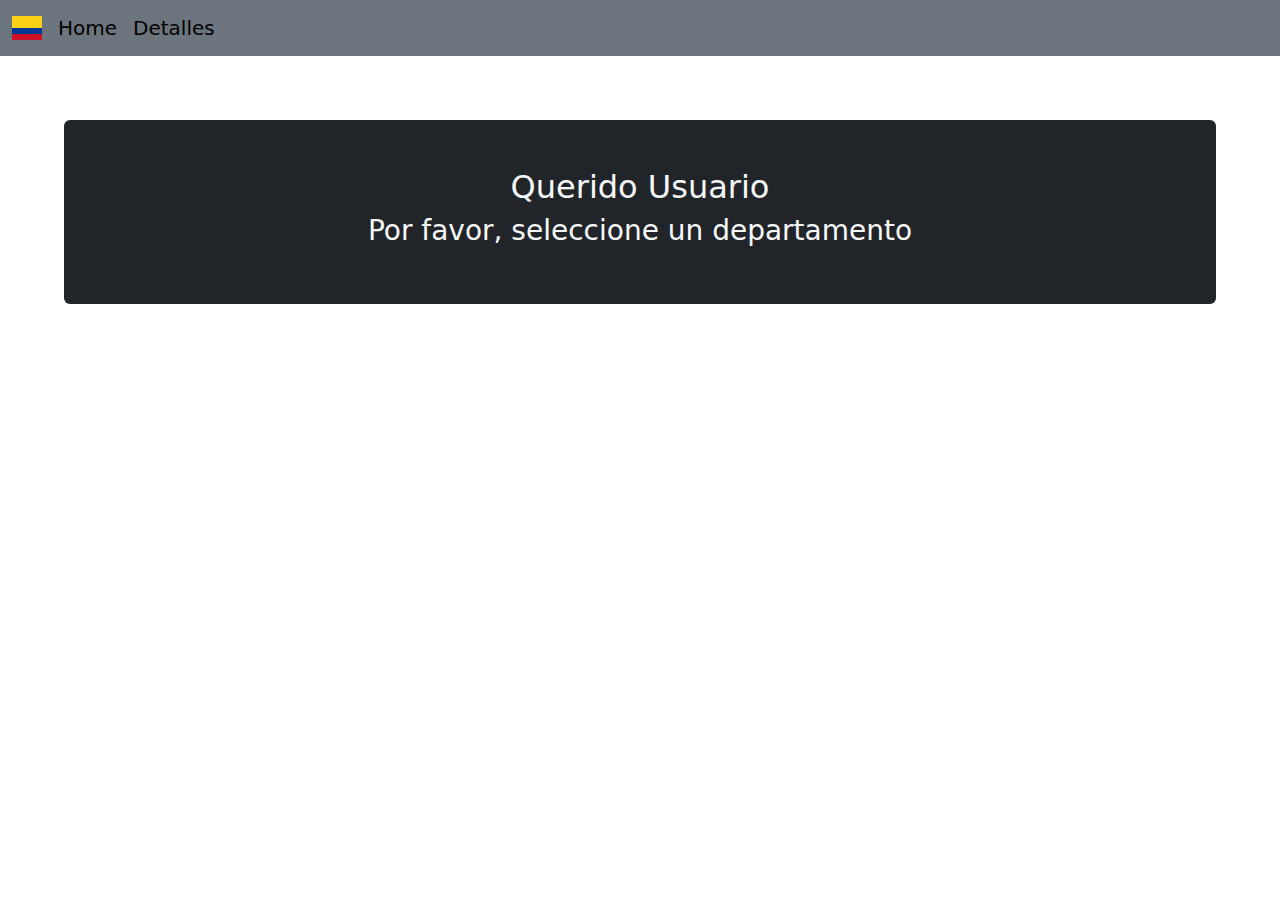
==== pages/detalles.html @ 80023ca1 "se crea el detalles.html con su respectivo js" ====
<!DOCTYPE html>
<html lang="en">
<head>
    <meta charset="UTF-8">
    <meta name="viewport" content="width=device-width, initial-scale=1.0">
    <title>Document</title>
    <link href="https://cdn.jsdelivr.net/npm/bootstrap@5.3.3/dist/css/bootstrap.min.css" rel="stylesheet" integrity="sha384-QWTKZyjpPEjISv5WaRU9OFeRpok6YctnYmDr5pNlyT2bRjXh0JMhjY6hW+ALEwIH" crossorigin="anonymous">
</head>
<body>
    <header>
        <nav class="navbar bg-secondary">
            <div class="container-fluid d-flex justify-content-start">
                <a class="navbar-brand" href="../index.html">
                  <img src="../img/bandera.png" alt="Logo" width="30" height="24" class="d-inline-block align-text-top">  
                </a>
                <a class="navbar-brand" href="../index.html">Home</a>
                <a class="navbar-brand" href="#">Detalles</a>
              </div>
          </nav>
    </header>

    <main>
        <div id="detalles" class="p-3">
            
        </div>
    </main>

    <script src="detalles.js" type="module"></script>
</body>
</html>
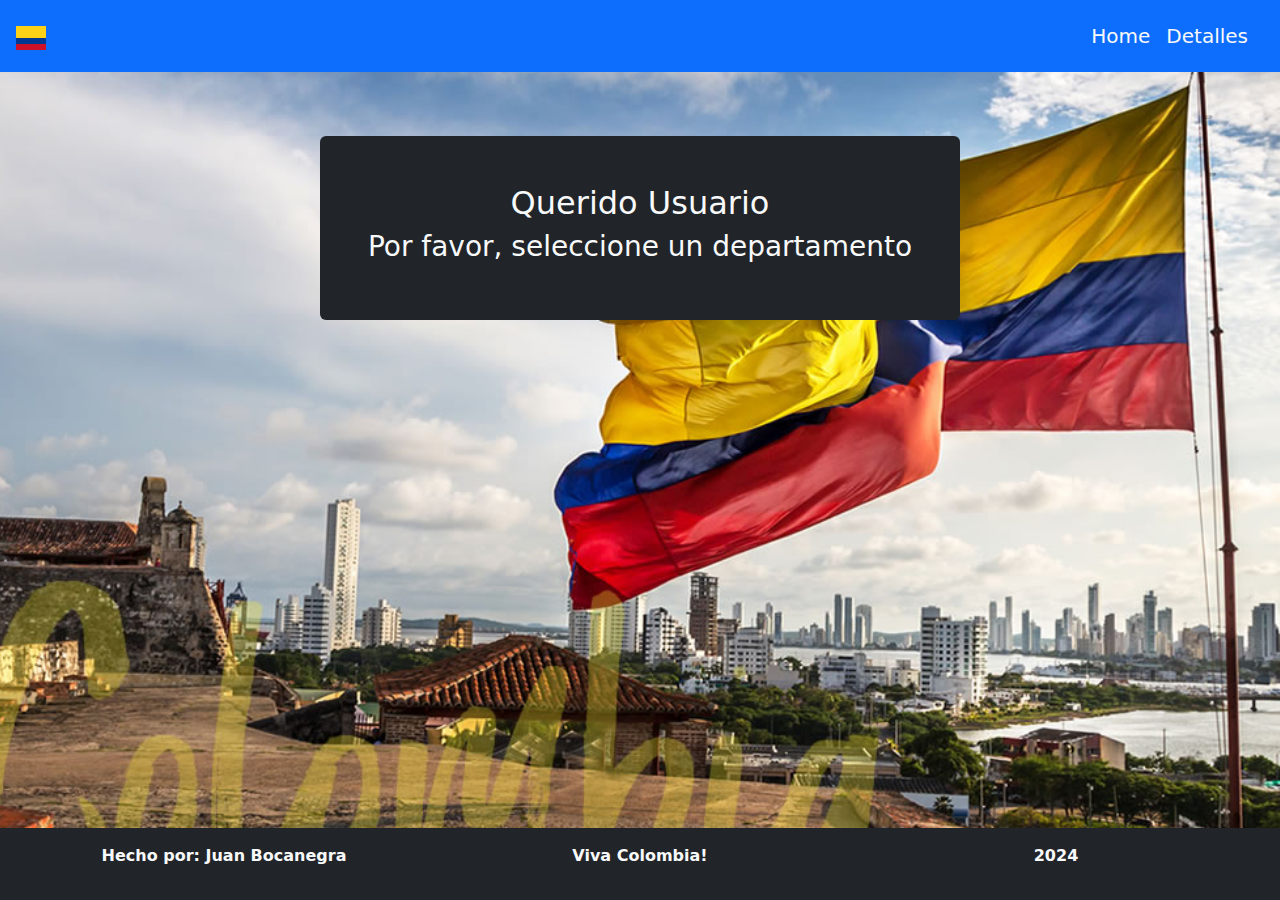
==== commit 8bb95e55: "se agregan las imagenes de cada departamento tanto en cards como en la pag detalles" ====
--- a/pages/detalles.html
+++ b/pages/detalles.html
@@ -5,26 +5,33 @@
     <meta name="viewport" content="width=device-width, initial-scale=1.0">
     <title>Document</title>
     <link href="https://cdn.jsdelivr.net/npm/bootstrap@5.3.3/dist/css/bootstrap.min.css" rel="stylesheet" integrity="sha384-QWTKZyjpPEjISv5WaRU9OFeRpok6YctnYmDr5pNlyT2bRjXh0JMhjY6hW+ALEwIH" crossorigin="anonymous">
+    <link rel="stylesheet" href="../styles.css">
 </head>
 <body>
     <header>
-        <nav class="navbar bg-secondary">
-            <div class="container-fluid d-flex justify-content-start">
-                <a class="navbar-brand" href="../index.html">
-                  <img src="../img/bandera.png" alt="Logo" width="30" height="24" class="d-inline-block align-text-top">  
-                </a>
-                <a class="navbar-brand" href="../index.html">Home</a>
-                <a class="navbar-brand" href="#">Detalles</a>
-              </div>
-          </nav>
+        <nav class="navbar bg-primary d-flex p-3">
+            <a class="navbar-brand text-light" href="#">
+                <img src="../img/bandera.png" alt="Logo" width="30" height="24">  
+            </a>
+            <div class="d-flex">
+                <a class="navbar-brand text-light" href="../index.html">Home</a>
+                <a class="navbar-brand text-light" href="#">Detalles</a>
+            </div>
+        </nav>
     </header>
 
     <main>
-        <div id="detalles" class="p-3">
+        <div id="detalles" class="p-3 d-flex flex-wrap align-items-center justify-content-center">
             
         </div>
     </main>
 
+    <footer class="bg-dark text-light p-3 text-center mt-auto d-flex align-items-center justify-content-around">
+        <p class="fw-bold w-25">Hecho por: Juan Bocanegra</p>
+        <p class="fw-bold w-25">Viva Colombia!</p>
+        <p class="fw-bold w-25">2024</p>
+    </footer>
+
     <script src="detalles.js" type="module"></script>
 </body>
 </html>--- a/styles.css
+++ b/styles.css
@@ -0,0 +1,20 @@
+.image {
+    width: 100%;
+    height: 200px;
+    object-fit: cover;
+    object-position: center;
+}
+
+body {
+    display: flex;
+    flex-direction: column;
+    min-height: 100vh;
+    margin: 0;
+    background-image: url('./img/fondo.jpg');
+    background-size: cover;
+    background-position: center;
+}
+
+main {
+    flex: 1;
+}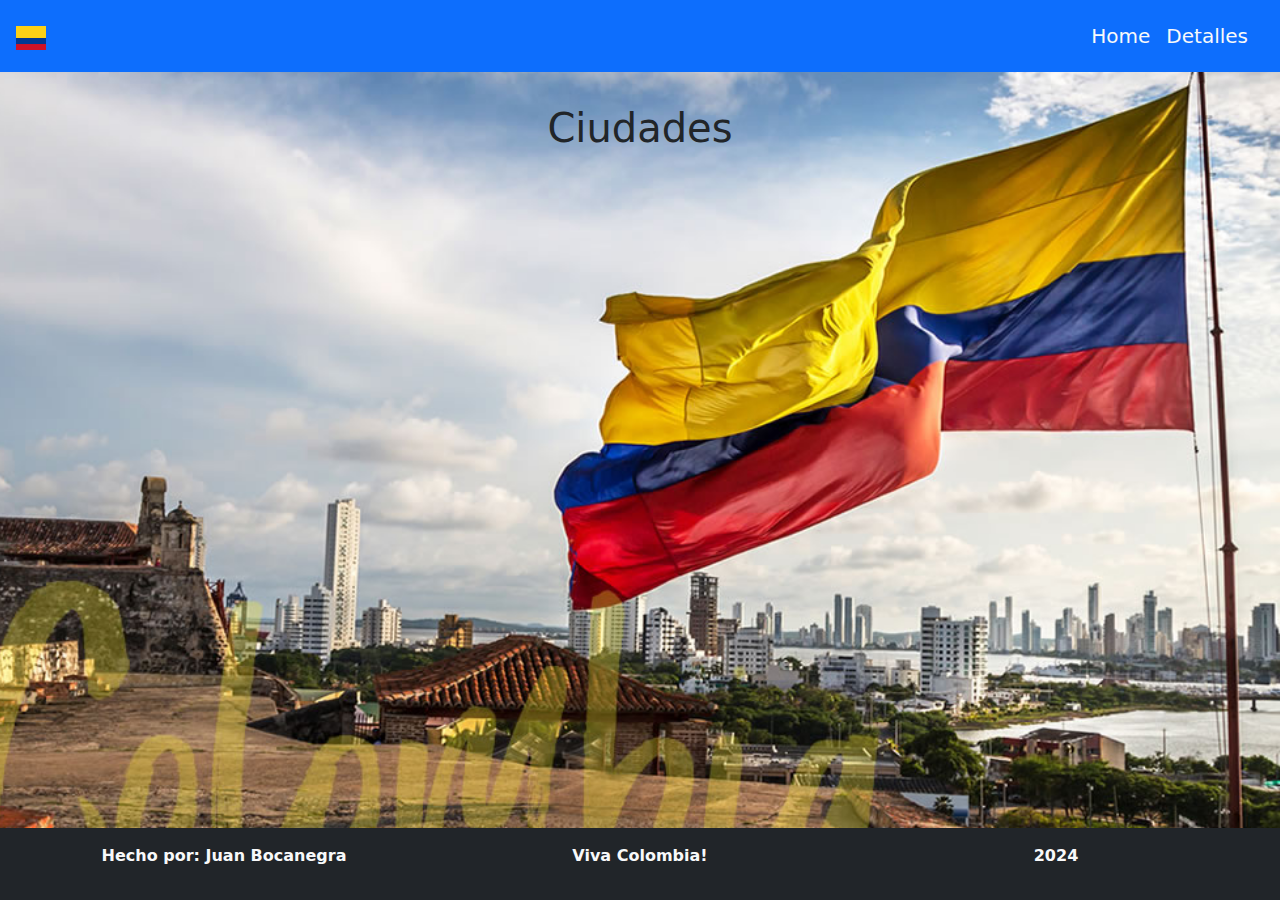
==== commit 5f566087: "Se crean los checkbox y el filtro de busqueda y por region en index.html" ====
--- a/pages/detalles.html
+++ b/pages/detalles.html
@@ -24,6 +24,14 @@
         <div id="detalles" class="p-3 d-flex flex-wrap align-items-center justify-content-center">
             
         </div>
+
+        <h1 class="text-center">
+            Ciudades
+        </h1>
+        
+        <div id="ciudades" class="p-3 d-flex flex-wrap gap-3 justify-content-center">
+            
+        </div>
     </main>
 
     <footer class="bg-dark text-light p-3 text-center mt-auto d-flex align-items-center justify-content-around">
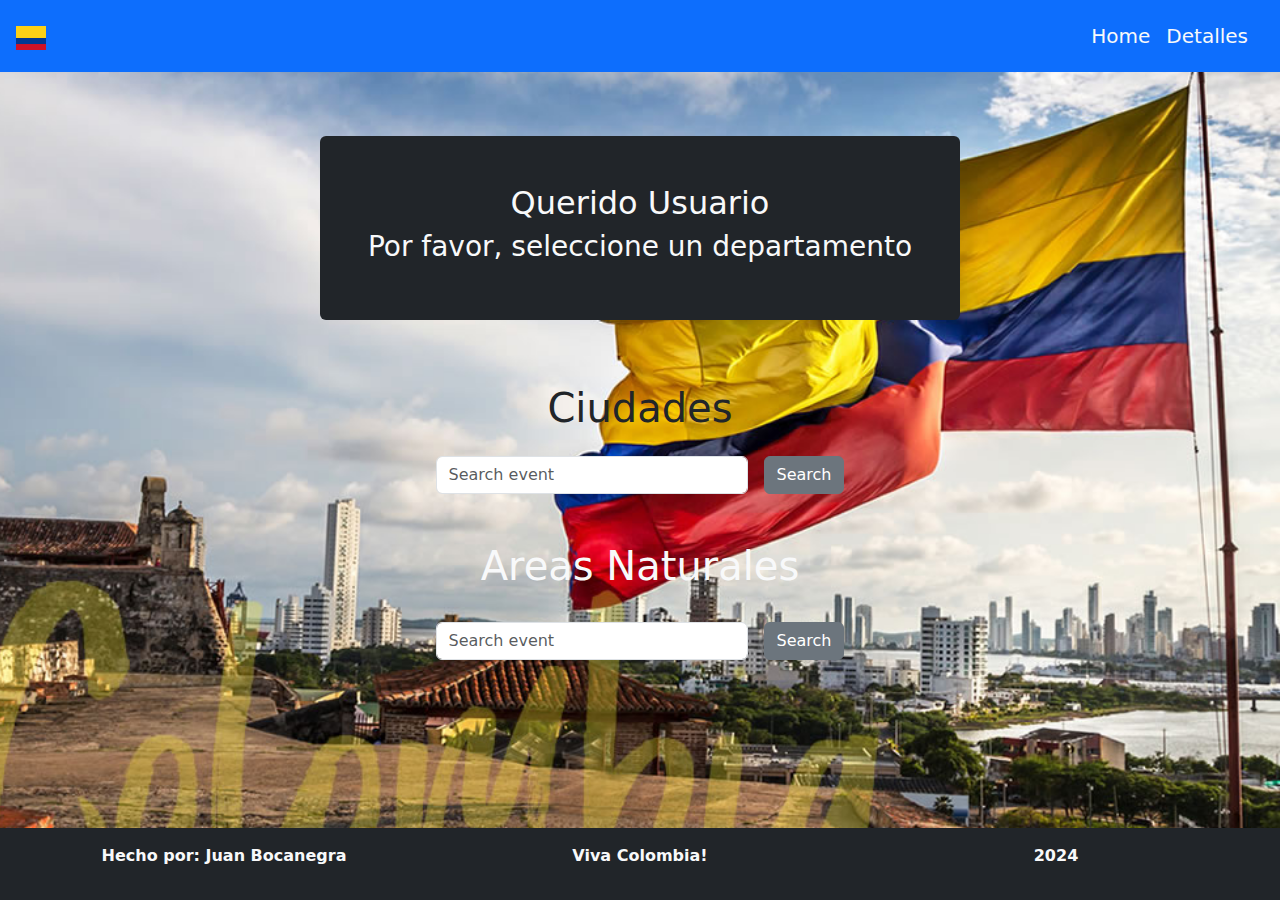
==== commit 65a3a8c1: "Se crea los filtros de busqueda en detalles.html para ciudad y area natural" ====
--- a/pages/detalles.html
+++ b/pages/detalles.html
@@ -28,10 +28,30 @@
         <h1 class="text-center">
             Ciudades
         </h1>
-        
+
+        <div class="d-flex w-auto align-items-center justify-content-center flex-wrap gap-3 p-3">
+            <input id="buscadorCiudad" type="text" class="form-control w-25" placeholder="Search event" aria-label="Recipient's username" aria-describedby="button-addon2">
+            <button class="btn btn-secondary" type="button" id="buttonCiudad">Search</button>
+        </div>
+
         <div id="ciudades" class="p-3 d-flex flex-wrap gap-3 justify-content-center">
             
         </div>
+
+        <h1 class="text-center text-light">
+                Areas Naturales 
+            </p>
+        </h1>
+
+        <div class="d-flex w-auto align-items-center justify-content-center flex-wrap gap-3 p-3">
+            <input id="buscadorAreas" type="text" class="form-control w-25" placeholder="Search event" aria-label="Recipient's username" aria-describedby="button-addon2">
+            <button class="btn btn-secondary" type="button" id="buttonAreas">Search</button>
+        </div>
+
+        <div id="areas" class="p-3 d-flex flex-wrap gap-3 justify-content-center">
+            
+        </div>
+
     </main>
 
     <footer class="bg-dark text-light p-3 text-center mt-auto d-flex align-items-center justify-content-around">
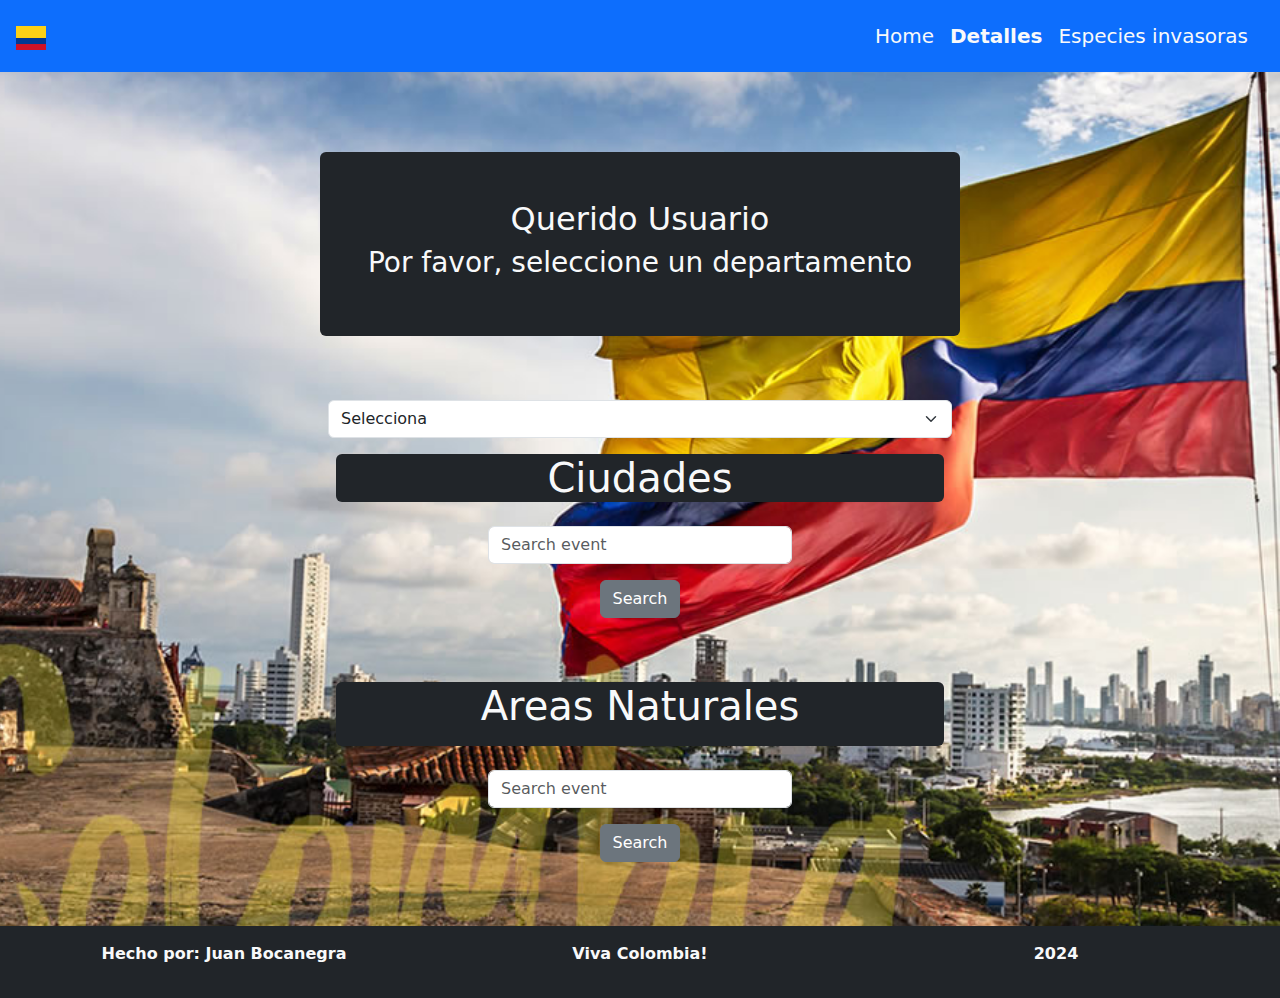
==== commit 0fa2408d: "Se termina el sitio completamente" ====
--- a/pages/detalles.html
+++ b/pages/detalles.html
@@ -3,7 +3,8 @@
 <head>
     <meta charset="UTF-8">
     <meta name="viewport" content="width=device-width, initial-scale=1.0">
-    <title>Document</title>
+    <title>Departamentos de Colombia</title>
+    <link rel="icon" type="image/x-icon" href="../img/bandera.png">
     <link href="https://cdn.jsdelivr.net/npm/bootstrap@5.3.3/dist/css/bootstrap.min.css" rel="stylesheet" integrity="sha384-QWTKZyjpPEjISv5WaRU9OFeRpok6YctnYmDr5pNlyT2bRjXh0JMhjY6hW+ALEwIH" crossorigin="anonymous">
     <link rel="stylesheet" href="../styles.css">
 </head>
@@ -14,22 +15,32 @@
                 <img src="../img/bandera.png" alt="Logo" width="30" height="24">  
             </a>
             <div class="d-flex">
-                <a class="navbar-brand text-light" href="../index.html">Home</a>
-                <a class="navbar-brand text-light" href="#">Detalles</a>
+                <a class="navbar-brand text-light nav-link" href="../index.html">Home</a>
+                <a class="navbar-brand text-light nav-link fw-bold" aria-current="page" href="#">Detalles</a>
+                <a class="navbar-brand text-light nav-link" href="./invasores.html">Especies invasoras</a>
             </div>
         </nav>
     </header>
 
-    <main>
+    <main class="p-3">
         <div id="detalles" class="p-3 d-flex flex-wrap align-items-center justify-content-center">
             
         </div>
 
-        <h1 class="text-center">
-            Ciudades
-        </h1>
+        
+        <div class="d-flex align-items-center justify-content-center">
+            <select id="select" class="form-select w-50" aria-label="Default select example">
+                <option selected>Selecciona</option>
+                <option id="ciudad" value="1">Ciudades</option>
+                <option id="area" value="2">Areas Naturales</option>
+            </select>
+        </div>
 
-        <div class="d-flex w-auto align-items-center justify-content-center flex-wrap gap-3 p-3">
+        <div class="d-flex flex-column w-auto align-items-center justify-content-center flex-wrap gap-3 p-3">
+            <h1 class="text-center text-light w-50 bg-dark rounded">
+                Ciudades
+            </h1>
+
             <input id="buscadorCiudad" type="text" class="form-control w-25" placeholder="Search event" aria-label="Recipient's username" aria-describedby="button-addon2">
             <button class="btn btn-secondary" type="button" id="buttonCiudad">Search</button>
         </div>
@@ -38,12 +49,12 @@
             
         </div>
 
-        <h1 class="text-center text-light">
-                Areas Naturales 
-            </p>
-        </h1>
-
-        <div class="d-flex w-auto align-items-center justify-content-center flex-wrap gap-3 p-3">
+        
+        <div class="d-flex flex-column w-auto align-items-center justify-content-center flex-wrap gap-3 p-3">
+            <h1 class="text-center text-light w-50 bg-dark rounded">
+                    Areas Naturales 
+                </p>
+            </h1>
             <input id="buscadorAreas" type="text" class="form-control w-25" placeholder="Search event" aria-label="Recipient's username" aria-describedby="button-addon2">
             <button class="btn btn-secondary" type="button" id="buttonAreas">Search</button>
         </div>
--- a/styles.css
+++ b/styles.css
@@ -17,4 +17,13 @@
 
 main {
     flex: 1;
+}
+
+
+.table-blue {
+    background-color: #1f6f8b !important;
+}
+
+.table-green {
+    background-color: #5cb85c !important;
 }